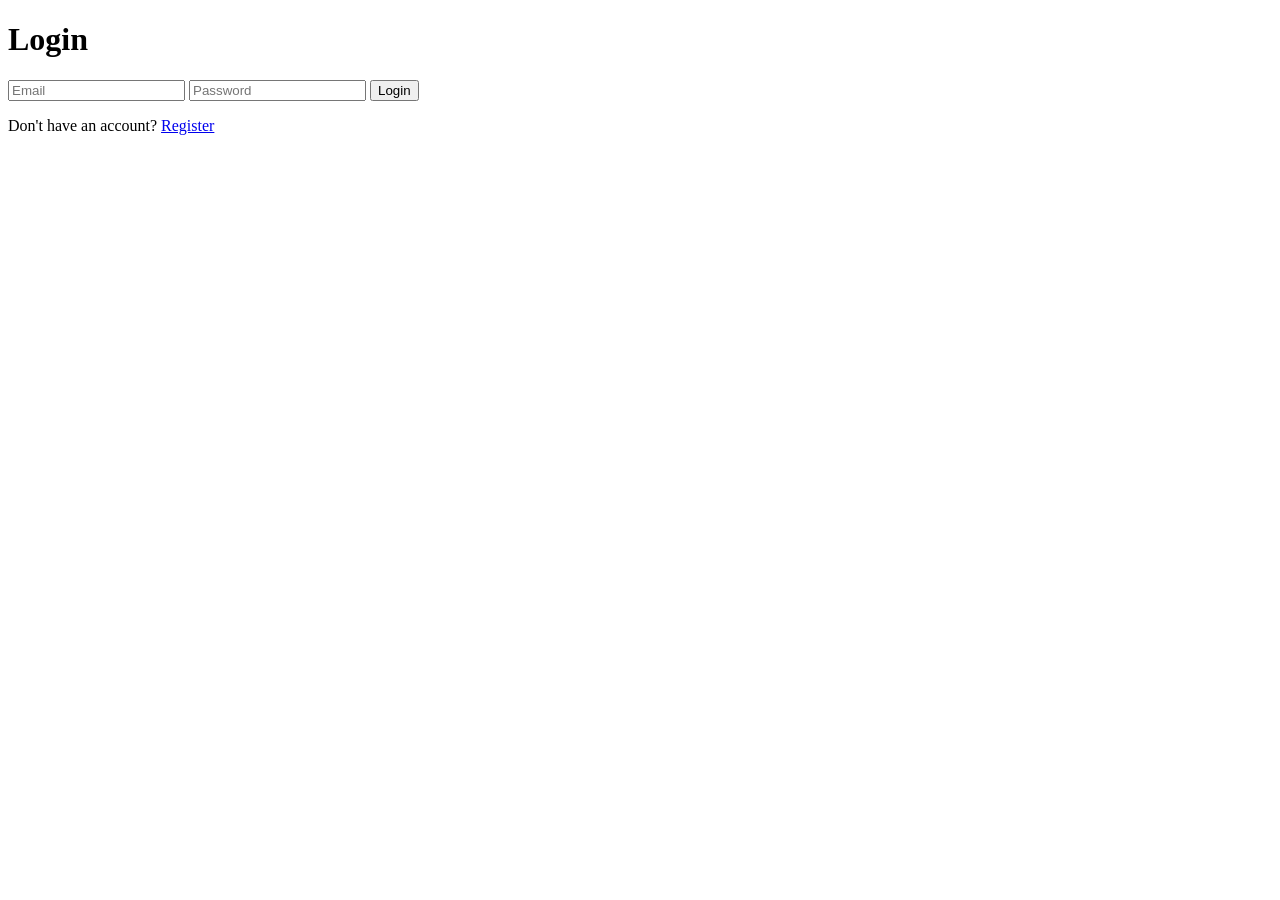
==== frontend/login.html @ 59293c82 "Add login.html for user authentication" ====
<!DOCTYPE html>
<html lang="en">
<head>
    <meta charset="UTF-8">
    <title>Login</title>
</head>
<body>
    <h1>Login</h1>
    <form id="loginForm">
        <input type="email" id="email" placeholder="Email" required>
        <input type="password" id="password" placeholder="Password" required>
        <button type="submit">Login</button>
    </form>
    <p>Don't have an account? <a href="register.html">Register</a></p>
    <script src="script.js"></script>
</body>
</html>
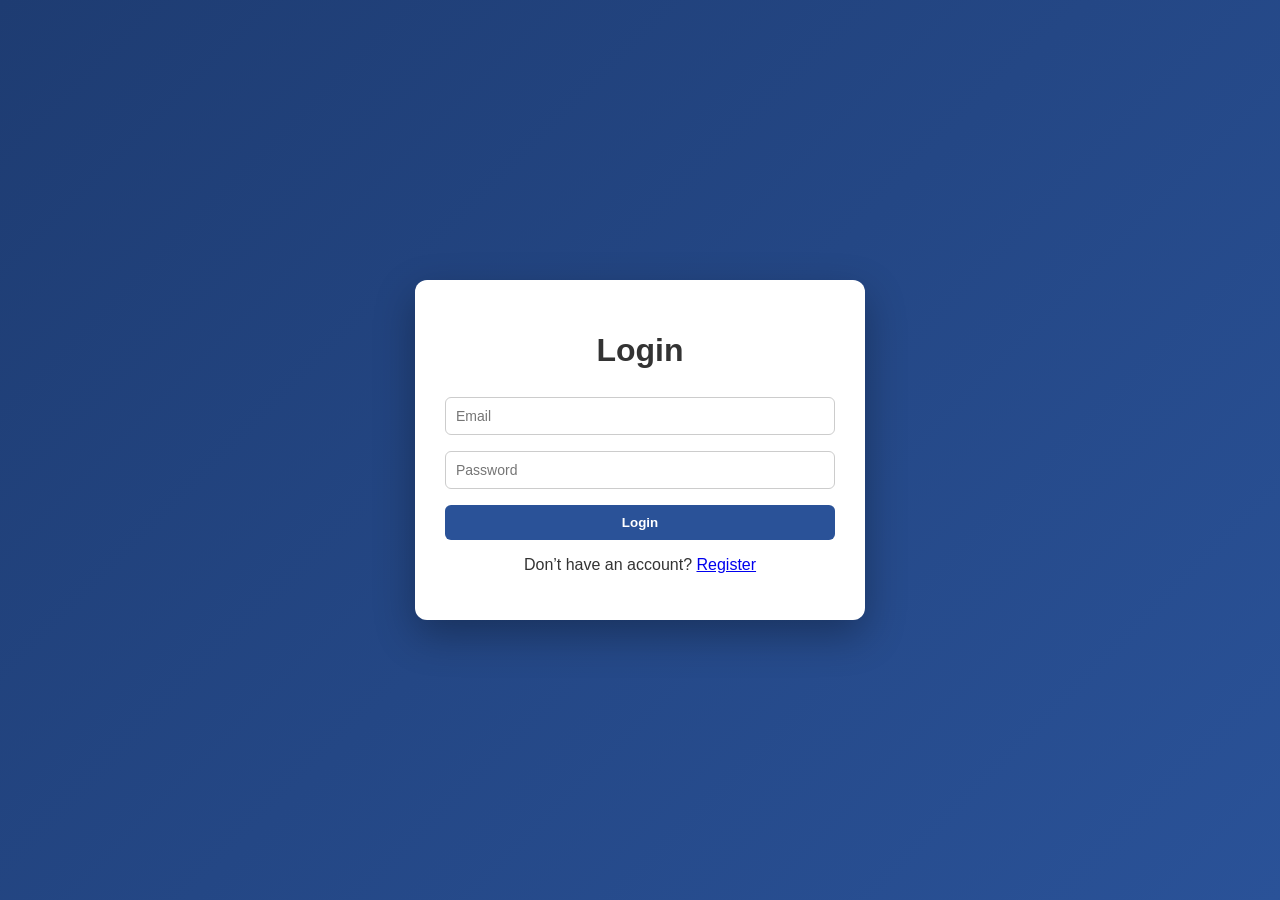
==== commit 0caeb9aa: "Update login.html Added a container for better layout and centered the registration prompt." ====
--- a/frontend/login.html
+++ b/frontend/login.html
@@ -1,17 +1,22 @@
 <!DOCTYPE html>
-<html lang="en">
+<html>
 <head>
     <meta charset="UTF-8">
     <title>Login</title>
+    <link rel="stylesheet" href="style.css">
 </head>
 <body>
+<div class="container">
     <h1>Login</h1>
     <form id="loginForm">
         <input type="email" id="email" placeholder="Email" required>
         <input type="password" id="password" placeholder="Password" required>
         <button type="submit">Login</button>
     </form>
-    <p>Don't have an account? <a href="register.html">Register</a></p>
-    <script src="script.js"></script>
+    <p style="text-align:center;">
+        Don’t have an account? <a href="register.html">Register</a>
+    </p>
+</div>
+<script src="script.js"></script>
 </body>
 </html>
--- a/frontend/style.css
+++ b/frontend/style.css
@@ -0,0 +1,77 @@
+* {
+    box-sizing: border-box;
+}
+
+body {
+    margin: 0;
+    font-family: 'Segoe UI', Arial, sans-serif;
+    background: linear-gradient(135deg, #1e3c72, #2a5298);
+    display: flex;
+    justify-content: center;
+    align-items: center;
+    min-height: 100vh;
+    color: #333;
+}
+
+.container {
+    background: #ffffff;
+    width: 450px;
+    padding: 30px;
+    border-radius: 12px;
+    box-shadow: 0 15px 40px rgba(0,0,0,0.3);
+}
+
+h1, h2 {
+    text-align: center;
+    margin-bottom: 20px;
+}
+
+input, textarea, select {
+    width: 100%;
+    padding: 10px;
+    margin: 8px 0;
+    border-radius: 6px;
+    border: 1px solid #ccc;
+    font-size: 14px;
+}
+
+textarea {
+    resize: vertical;
+}
+
+button {
+    width: 100%;
+    padding: 10px;
+    margin-top: 8px;
+    background: #2a5298;
+    color: white;
+    border: none;
+    border-radius: 6px;
+    cursor: pointer;
+    font-weight: bold;
+    transition: 0.3s;
+}
+
+button:hover {
+    background: #1e3c72;
+}
+
+ul {
+    list-style: none;
+    padding: 0;
+}
+
+li {
+    background: #f4f4f4;
+    padding: 10px;
+    margin: 8px 0;
+    border-radius: 6px;
+    font-size: 14px;
+}
+
+li button {
+    width: auto;
+    margin-left: 5px;
+    padding: 5px 8px;
+    font-size: 12px;
+}
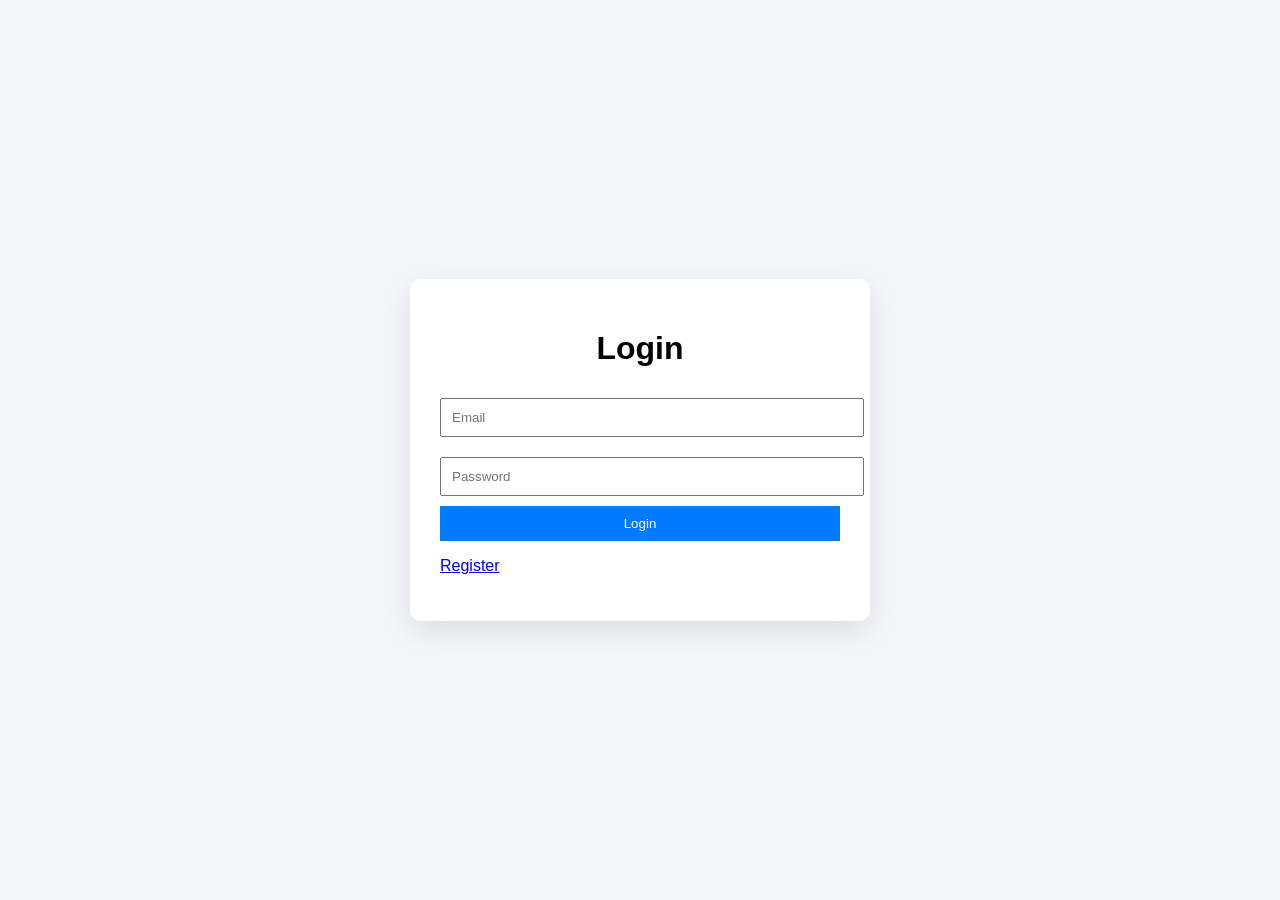
==== commit 13f4a13a: "Update login.html" ====
--- a/frontend/login.html
+++ b/frontend/login.html
@@ -1,21 +1,16 @@
 <!DOCTYPE html>
 <html>
 <head>
-    <meta charset="UTF-8">
     <title>Login</title>
     <link rel="stylesheet" href="style.css">
 </head>
 <body>
 <div class="container">
     <h1>Login</h1>
-    <form id="loginForm">
-        <input type="email" id="email" placeholder="Email" required>
-        <input type="password" id="password" placeholder="Password" required>
-        <button type="submit">Login</button>
-    </form>
-    <p style="text-align:center;">
-        Don’t have an account? <a href="register.html">Register</a>
-    </p>
+    <input id="email" placeholder="Email">
+    <input id="password" type="password" placeholder="Password">
+    <button onclick="login()">Login</button>
+    <p><a href="register.html">Register</a></p>
 </div>
 <script src="script.js"></script>
 </body>
--- a/frontend/style.css
+++ b/frontend/style.css
@@ -1,77 +1,46 @@
-* {
-    box-sizing: border-box;
-}
-
 body {
     margin: 0;
-    font-family: 'Segoe UI', Arial, sans-serif;
-    background: linear-gradient(135deg, #1e3c72, #2a5298);
+    font-family: Arial, sans-serif;
+    background: #f4f6f9;
     display: flex;
     justify-content: center;
     align-items: center;
-    min-height: 100vh;
-    color: #333;
+    height: 100vh;
 }
 
 .container {
-    background: #ffffff;
-    width: 450px;
+    width: 400px;
+    background: white;
     padding: 30px;
-    border-radius: 12px;
-    box-shadow: 0 15px 40px rgba(0,0,0,0.3);
+    border-radius: 10px;
+    box-shadow: 0 10px 30px rgba(0,0,0,0.1);
 }
 
-h1, h2 {
+h1 {
     text-align: center;
-    margin-bottom: 20px;
 }
 
-input, textarea, select {
+input, textarea {
     width: 100%;
     padding: 10px;
-    margin: 8px 0;
-    border-radius: 6px;
-    border: 1px solid #ccc;
-    font-size: 14px;
-}
-
-textarea {
-    resize: vertical;
+    margin: 10px 0;
 }
 
 button {
     width: 100%;
     padding: 10px;
-    margin-top: 8px;
-    background: #2a5298;
+    background: #007bff;
+    border: none;
     color: white;
-    border: none;
-    border-radius: 6px;
     cursor: pointer;
-    font-weight: bold;
-    transition: 0.3s;
 }
 
 button:hover {
-    background: #1e3c72;
+    background: #0056b3;
 }
 
-ul {
-    list-style: none;
-    padding: 0;
+.task {
+    background: #f1f1f1;
+    padding: 10px;
+    margin-top: 10px;
 }
-
-li {
-    background: #f4f4f4;
-    padding: 10px;
-    margin: 8px 0;
-    border-radius: 6px;
-    font-size: 14px;
-}
-
-li button {
-    width: auto;
-    margin-left: 5px;
-    padding: 5px 8px;
-    font-size: 12px;
-}
